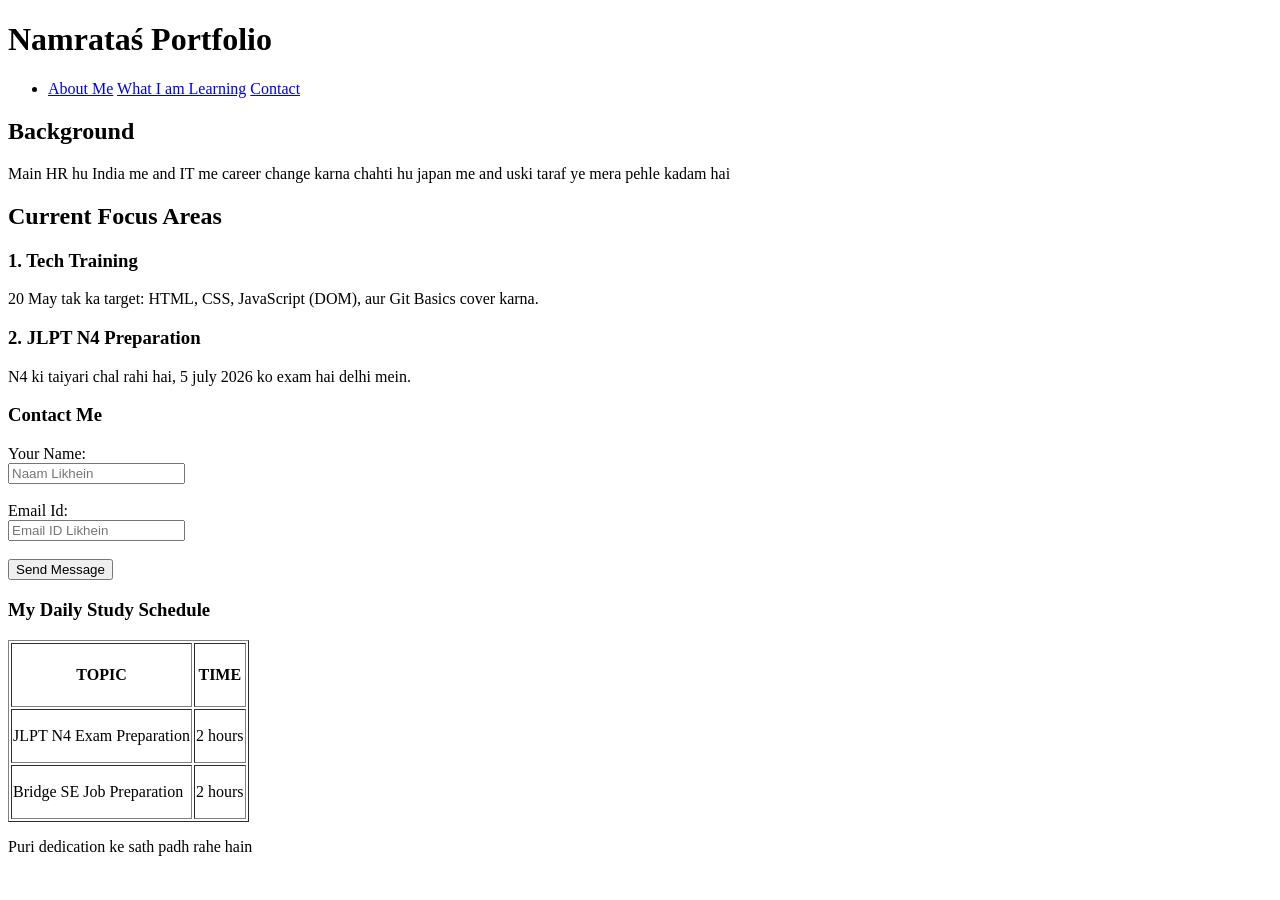
==== index.html @ 616fb90f "Renamed file to index.html for GitHub Pages" ====
<!DOCTYPE html>
<html lang="en">
<head>
    <meta charset="UTF-8">
    <meta name="viewport" content="width=device-width, initial-scale=1.0">
    <title>Mera Pehla Semantic Webpage</title>
</head>
<body>
    <header>
        <h1>Namrataś Portfolio</h1>
    </header>

    <nav>
        <ul>
            <li>
                <a href="#about">About Me</a>
                <a href="#learning">What I am Learning</a>
                <a href="#contact">Contact</a>
            </li>
        </ul>
    </nav>

    <main>

        <section id="about">
            <h2>Background</h2>
            <article>
                <p>Main HR hu India me and IT me career change karna chahti hu japan me and uski taraf ye mera pehle kadam hai</p>
            </article>
        </section>
        
        <section id="learning">
            <h2>Current Focus Areas</h2>
            
            <article>
                <h3>1. Tech Training</h3>
                <p>20 May tak ka target: HTML, CSS, JavaScript (DOM), aur Git Basics cover karna.</p>
            </article>
            
            <article>
                <h3>2. JLPT N4 Preparation</h3>
                <p>N4 ki taiyari chal rahi hai, 5 july 2026 ko exam hai delhi mein.</p>
            </article>
        </section>

        <section id="contact">
            <h3>Contact Me</h3>
            <form>
                <label>Your Name:</label><br>
                <input type="text" placeholder="Naam Likhein"><br><br>

                <label>Email Id:</label><br>
                <input type="email" placeholder="Email ID Likhein"><br><br>

                <button type="submit">Send Message</button>
            </form>
        </section>

        <section>
            <h3>My Daily Study Schedule</h3>
            <table border="1">
                <tr>
                    <th><h4>TOPIC</h4></th>
                    <th><h4>TIME</h4></th>
                </tr>

                <tr>
                    <td><p>JLPT N4 Exam Preparation</p></td>
                    <td><p>2 hours</p></td>
                </tr>

                <tr>
                    <td><p>Bridge SE Job Preparation</p></td>
                    <td><p>2 hours</p></td>
                </tr>
            </table>
        </section>
    </main>

    <footer>
        <p>Puri dedication ke sath padh rahe hain</p>
    </footer>
</body> 
</html
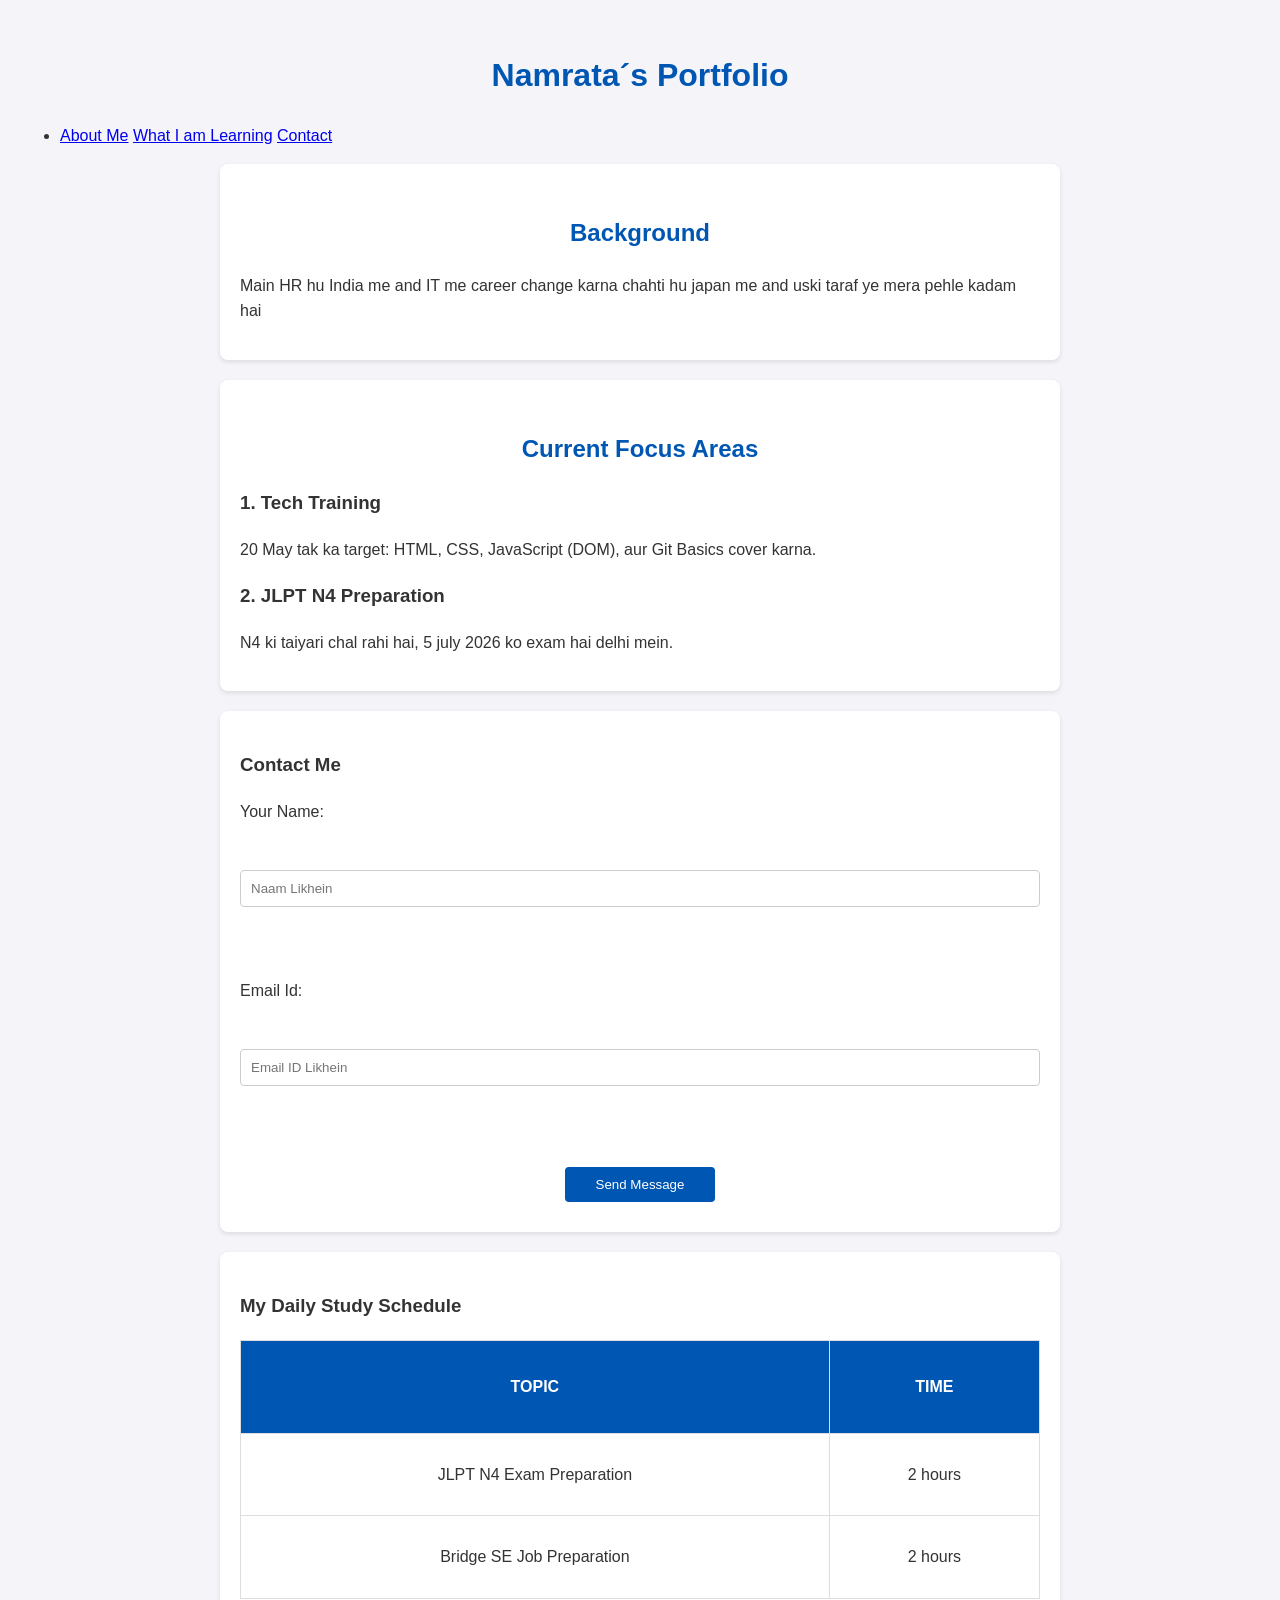
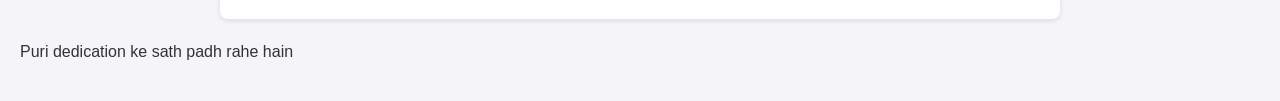
==== commit 5b7cdd82: "Day 3: CSS & Responsive Design Added" ====
--- a/index.html
+++ b/index.html
@@ -1,13 +1,14 @@
 <!DOCTYPE html>
 <html lang="en">
 <head>
+    <link rel="stylesheet" href="style.css">
     <meta charset="UTF-8">
     <meta name="viewport" content="width=device-width, initial-scale=1.0">
     <title>Mera Pehla Semantic Webpage</title>
 </head>
 <body>
     <header>
-        <h1>Namrataś Portfolio</h1>
+        <h1>Namrata´s Portfolio</h1>
     </header>
 
     <nav>
--- a/style.css
+++ b/style.css
@@ -0,0 +1,88 @@
+/* --- Global Styles --- */
+body {
+    background-color: #f4f4f9; /* Wahi halka rang */
+    font-family: Arial, sans-serif;
+    color: #333333; /* Ab body text dark grey hai (Readability ke liye) */
+    line-height: 1.6; /* Lines ke beech mein thodi jagah (Padhne mein aasaan) */
+    margin: 0;
+    padding: 20px;
+}
+
+/* --- Headings --- */
+h1, h2 {
+    color: #0056b3; /* Headings blue hi rahengi (Importance dikhane ke liye) */
+    text-align: center;
+    margin-top: 30px;
+}
+
+/* --- Content Sections --- */
+section {
+    max-width: 800px; /* Content zyada lamba na faile */
+    margin: 0 auto; /* Center karne ke liye */
+    background: white; /* Har section ko safed background */
+    padding: 20px;
+    border-radius: 8px; /* Chote ghunghrale corners */
+    margin-bottom: 20px;
+    box-shadow: 0 2px 5px rgba(0,0,0,0.1); /* Halka sa shadow */
+}
+
+/* --- Form Styles --- */
+form {
+    display: flex; /* Element ko ek line mein laane ke liye */
+    flex-direction: column; /* Line upar se niche ho */
+    gap: 10px; /* Element ke beech mein space */
+}
+
+input[type="text"], input[type="email"] {
+    padding: 10px;
+    border: 1px solid #ccc;
+    border-radius: 4px;
+}
+
+button {
+    background-color: #0056b3;
+    color: white;
+    padding: 10px;
+    border: none;
+    border-radius: 4px;
+    cursor: pointer; /* Hath ka nishaana dikhane ke liye */
+    width: 150px;
+    margin: 10px auto; /* Button ko form mein center karein */
+}
+
+button:hover {
+    background-color: #004494; /* Hover par dark blue */
+}
+
+/* --- Table Styles (Pehle jaisa hi, thoda clean) --- */
+table {
+    width: 100%; /* Section ke andar poora faile */
+    border-collapse: collapse;
+    margin-top: 15px;
+}
+
+th, td {
+    border: 1px solid #ddd;
+    padding: 12px;
+    text-align: center;
+}
+
+th {
+    background-color: #0056b3;
+    color: white;
+}
+
+/* --- Mobile Responsive Design --- */
+@media (max-width: 600px) {
+    body {
+        padding: 10px; /* Mobile par side ki space kam kar di */
+    }
+    
+    h1 {
+        font-size: 24px; /* Heading thodi choti kar di */
+    }
+    
+    section {
+        padding: 15px; /* Box ke andar ki jagah kam kar di */
+    }
+}
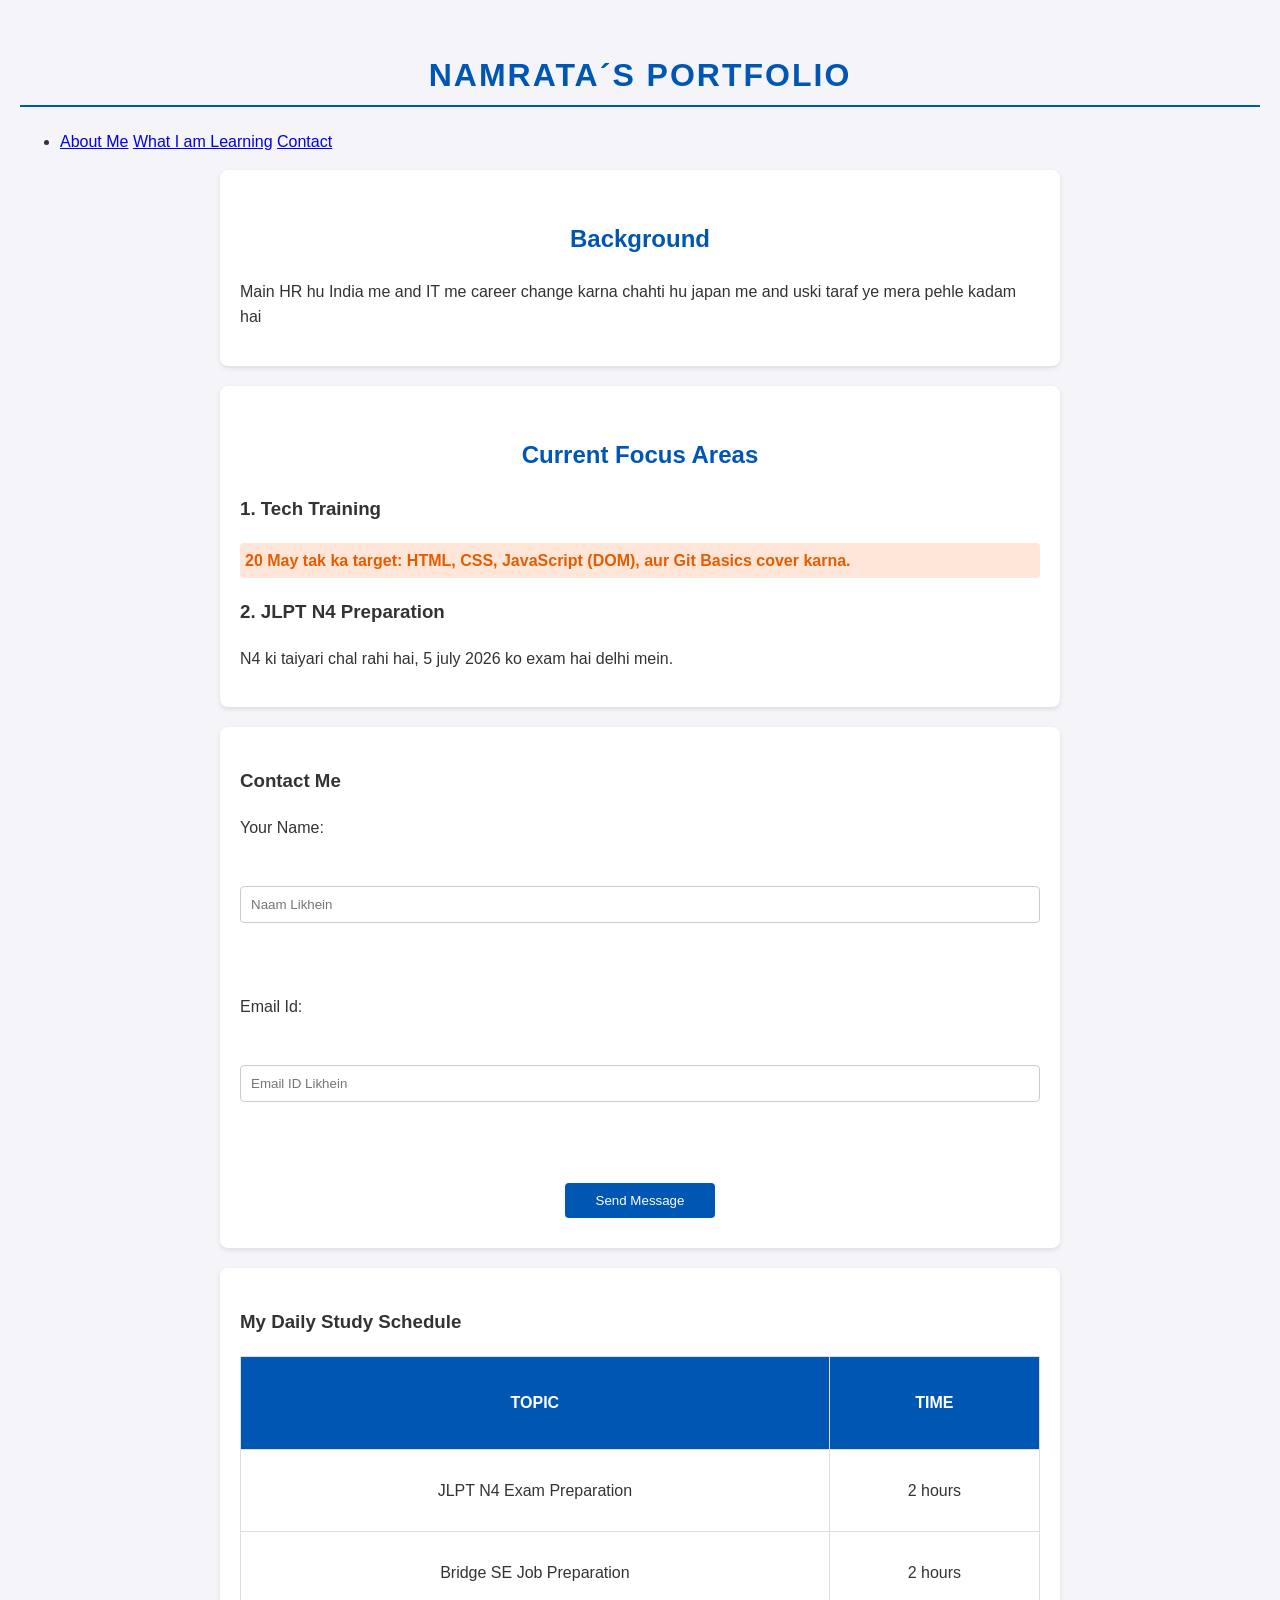
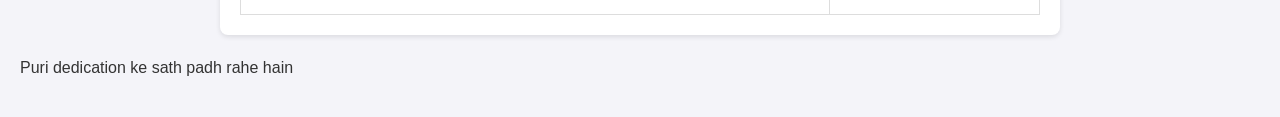
==== commit bbdb21ac: "Day 3: CSS, Class, ID & Responsive Design Added" ====
--- a/index.html
+++ b/index.html
@@ -8,7 +8,7 @@
 </head>
 <body>
     <header>
-        <h1>Namrata´s Portfolio</h1>
+        <h1 id="main-title">Namrata´s Portfolio</h1>
     </header>
 
     <nav>
@@ -35,7 +35,7 @@
             
             <article>
                 <h3>1. Tech Training</h3>
-                <p>20 May tak ka target: HTML, CSS, JavaScript (DOM), aur Git Basics cover karna.</p>
+                <p class="highlight-target">20 May tak ka target: HTML, CSS, JavaScript (DOM), aur Git Basics cover karna.</p>
             </article>
             
             <article>
--- a/style.css
+++ b/style.css
@@ -85,4 +85,19 @@
     section {
         padding: 15px; /* Box ke andar ki jagah kam kar di */
     }
+}
+
+#main-title {
+    text-transform: uppercase;
+    letter-spacing: 2px;
+    border-bottom: 2px solid #0056b3;
+    padding-bottom: 4px;
+}
+
+.highlight-target {
+    font-weight: bold;
+    color: #e65c00;
+    background-color: #ffe6d9;
+    padding: 5px;
+    border-radius: 4px;
 }
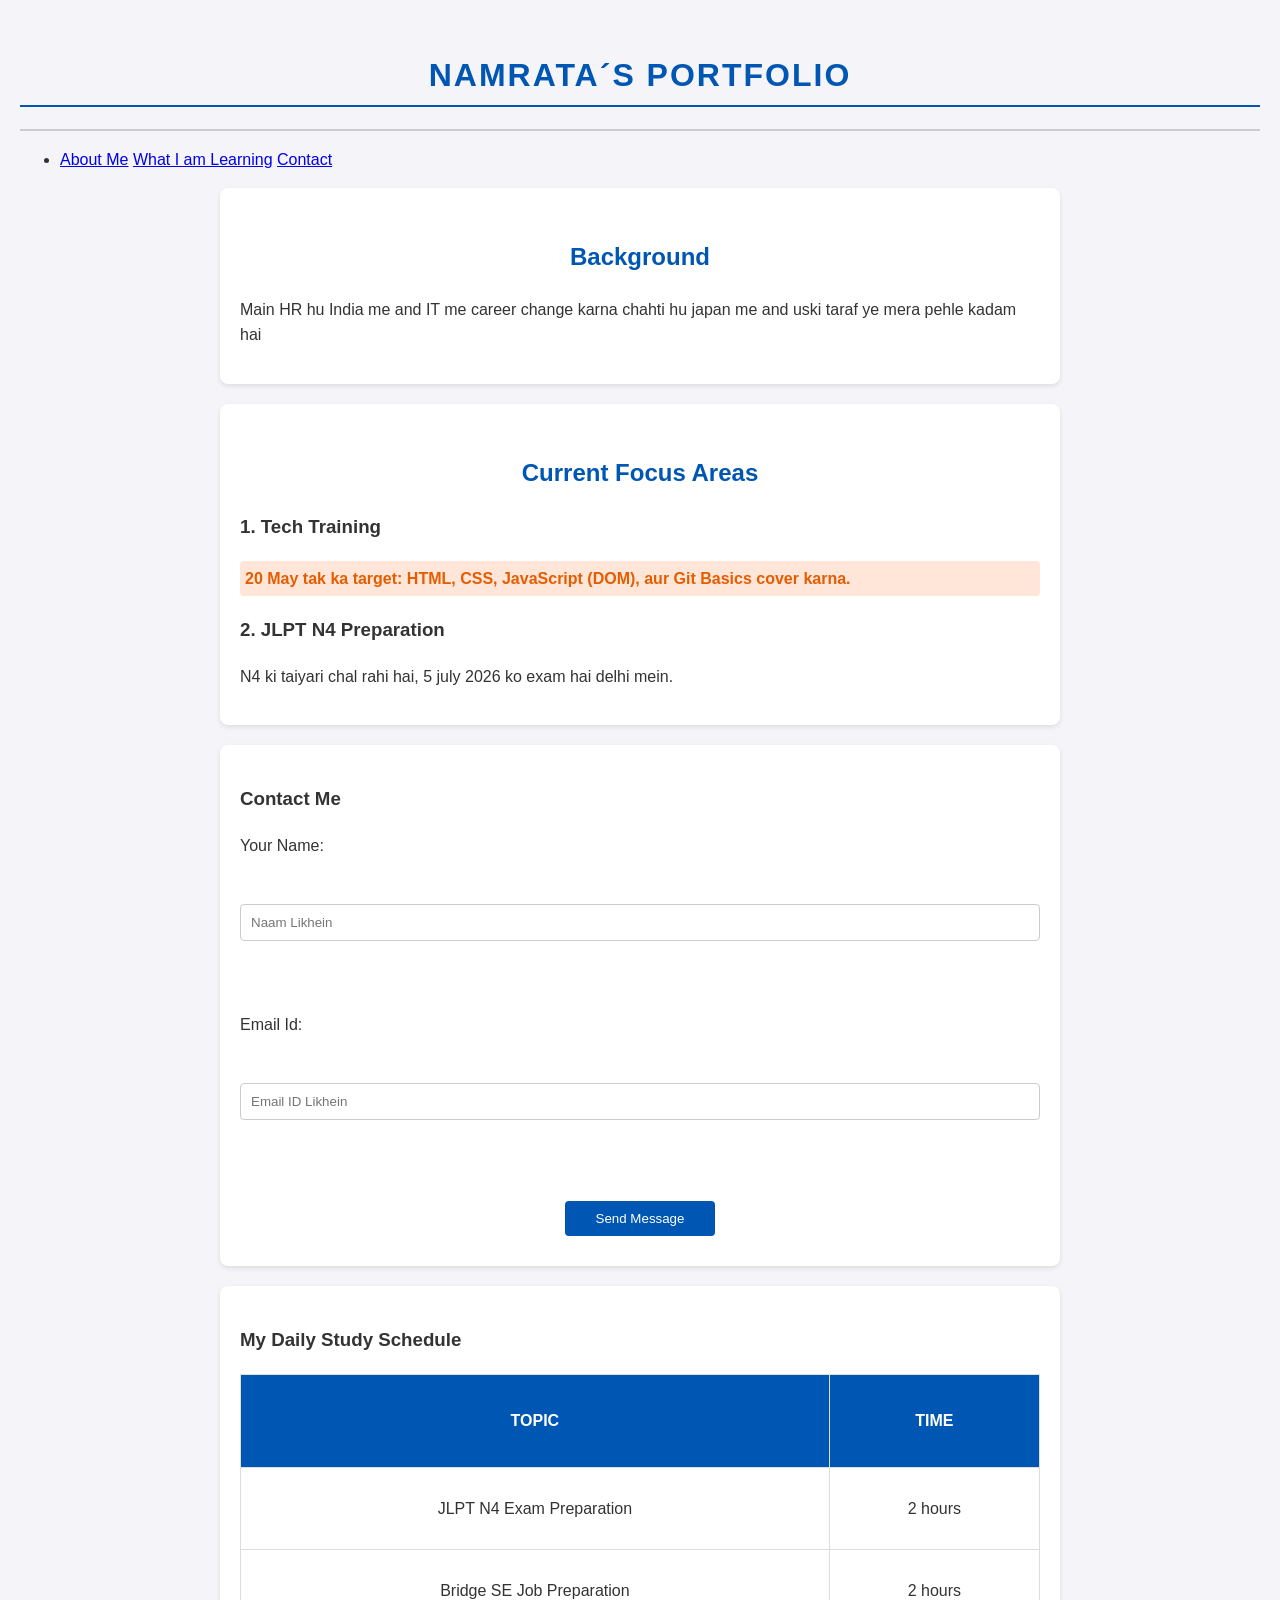
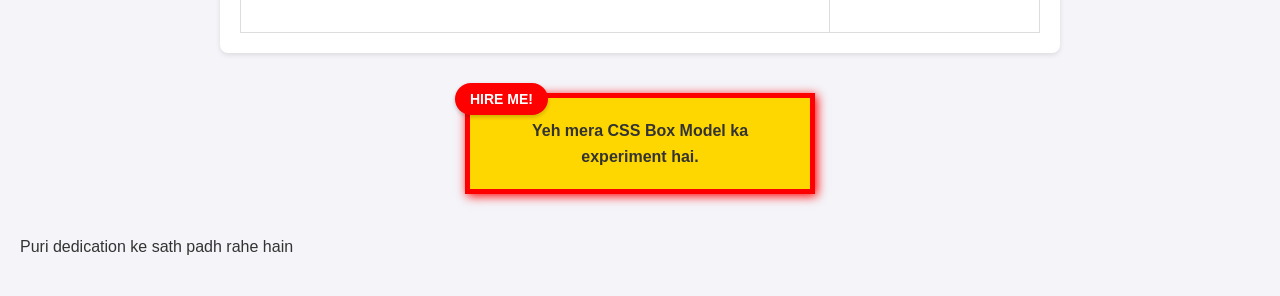
==== commit 186e0256: "Day 4 & 5: CSS Styling, DIV Box, CSS Positioning" ====
--- a/index.html
+++ b/index.html
@@ -76,6 +76,12 @@
                 </tr>
             </table>
         </section>
+
+        <div class="test">
+            <span class="hire">HIRE ME!</span>
+            Yeh mera CSS Box Model ka experiment hai.
+        </div>
+
     </main>
 
     <footer>
--- a/style.css
+++ b/style.css
@@ -100,4 +100,37 @@
     background-color: #ffe6d9;
     padding: 5px;
     border-radius: 4px;
+}
+
+.test {
+    background-color: gold;
+    width: 300px;
+    border: 5px solid red;
+    padding: 20px;
+    margin: 40px auto;
+    text-align: center;
+    font-weight: bold;
+    box-shadow: red 2px 2px 10px;
+    position: relative;
+}
+
+header {
+    position: sticky;
+    top: 0;
+    background-color: #f4f4f9;
+    z-index: 1000;
+    padding-bottom: 10 px;
+    border-bottom: 2px solid #ccc;
+}
+
+.hire {
+    position: absolute;
+    top: -15px;
+    left: -15px;
+    background-color: red;
+    color: white;
+    padding: 5px 15px;
+    border-radius: 20px;
+    font-size: 14px;
+    box-shadow: 0 2px 4px rgba(0,0,0,0.2);
 }
